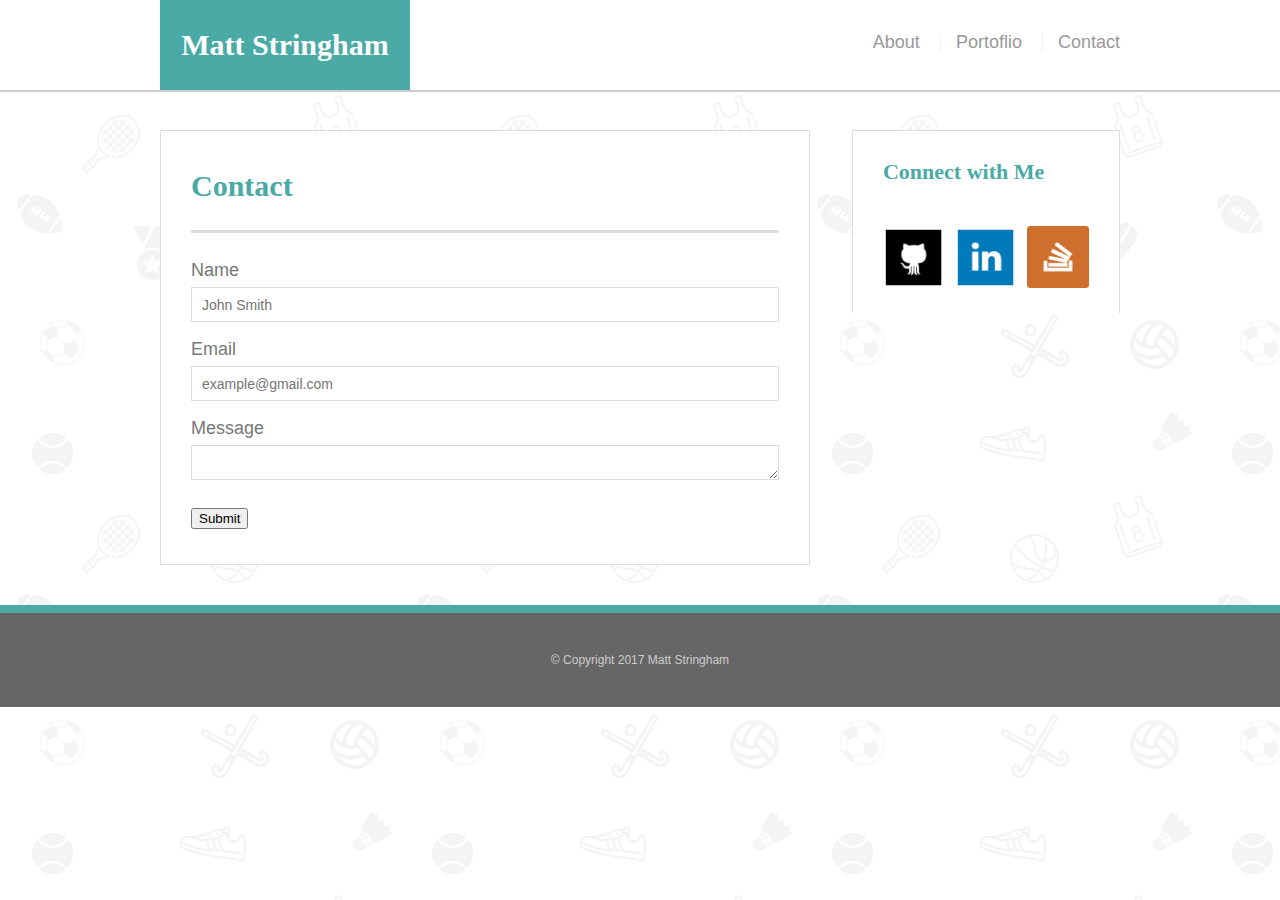
==== contact.html @ e00ac2a1 "Thurs Updates" ====
<!DOCTYPE html>
<html>
<head>
	<title>Student Bio</title>
	<link rel="stylesheet" type="text/css" href="reset.css">
	<link rel="stylesheet" type="text/css" href="style.css">

</head>
<body>

	<header id="masthead">
		<div class="container">
			<a href="index.html" id="logo">Matt Stringham</a>
			<nav>
				<a href="index.html">About</a>
				<a href="portfolio.html">Portoflio</a>
				<a href="contact.html">Contact</a>
			</nav>
		</div>
	</header>
	
	<div id="main-container" class="container">
		<section class="main-container">
			<h1>Contact</h1>
			
			<form id="contact-form">
				<ul>
					<li>
						<label for="name">Name</label>
						<input type="text" name="name" id="name" placeholder="John Smith" required="required">
					</li>
					<li>
						<label for="email">Email</label>
						<input type="text" name="email" id="email" placeholder="example@gmail.com" required="required">
						</label>
					</li>

					<li>
						<label for="message">Message</label>
						<textarea id="message" name="message" required="required"></textarea>
					</li>
				</ul>
				<input type="submit" name="submit">

		</section>

		<section class="sidebar">
			<div id="connect">
				<h2>Connect with Me</h2>

				<img src="Images/github.png" class="social" alt="Github">
				<img src="Images/linkedin.png" class="social" alt="LinkedIn">
				<img src="Images/stackoverflow.png" class="social" alt="Stack Overflow">

			</div>
		</section>
	</div>

	<footer>
		<div class="container">
			&copy; Copyright 2017 Matt Stringham
			
		</div>
	</footer>

</body>
</html>
---- style.css ----
* {
	box-sizing: border-box;
}

body {
	background: url("Images/Sports.png");
	font-size: 18px;
	line-height: 34px;
	font-family: 'arial', 'helvetica neue', helvetica, sans serif;
	color: #777;
}

.container {
	width: 100%;
	max-width: 960px;
	margin: 0 auto;
	clear: both;
}

h1, h2, h3, p {
	margin-bottom: 20px;
}

p:last-child {
	margin-bottom: 0
}

h1, h2, h3 {
	font-family: "Georgia", Times, Times New Roman, serif;
	font-weight: 700;
	color: #4aaaa5;
}

h1 {
	font-size: 30px;
	line-height: 49px;
	border-bottom: 3px solid #ddd;
	padding-bottom: 20px;
}

h2, h3 {
	font-size: 22px;
}

/*header*/

#masthead {
	background: #fff;
	margin: 0 0 30px;
	z-index: 99
	color: #fff;
	overflow: auto;
	border-bottom: 2px solid #ccc;
	width: 100%;
	position: fixed;
}

#logo {
	width: 250px;
	height: 90px;
	background: #4aaaa5;
	float: left;
	font-family: 'Georgia', Times, Times New Roman, serif;
	text-align: center;
	line-height: 90px;
	color: #fff;
	font-weight: 700;
	font-size: 30px;
	text-decoration: none;
}

nav {
	float: right;
	margin-top: 25px;
}

nav a {
	color: #999;
	text-decoration: none;
	margin-left: 15px;
	display: inline-block;
	border-left: 1px solid #efefef;
	padding-left: 15px;
	line-height: 18px;
}

nav a:first-child {
	border-left: 0 none;
}

/*main*/
#main-container {
	padding-top: 130px;
}
.main-container {
	background: #fff;
	padding: 30px;
	margin: 0 0 40px 0;
	width: 100%;
	max-width: 650px;
	float: left;
	border: 1px solid #ddd;
}

.auth-image {
	width: 200px;
	height: auto;
	margin-top: 10px;
	float: left;
	margin-right: 25px;
}

/*sidebar*/

.sidebar {
	background: #fff;
	padding: 30px;
	width: 100%
	max-width: 270px;
	float: right;
	border: 1px solid #ddd;
	margin-bottom: 20px;
}

h3, .sidebar, h2 {
	border-bottom: 20px;
	padding-bottom: 20px;
	margin-bottom: 15px;
	line-height: 22px;
}


.social {
	width: 62px;
	height: 62px;
	margin-top: 8px;
	margin-right: 5px;
}


.social:last-child {
	margin-right: 0;
}

/*footer*/

footer {
	background: #666;
	color: #fff;
	padding: 30px 0;
	clear: both;
	border-top: 8px solid #4aaaa5;
	color: #ccc;
	font-size: 12px;
	text-align: center;
}

/*portfolio*/
.work {
	width: 274px;
	overflow: auto;
	position: relative;
	float: left;
	margin: 20px 0 25px;
}

.work:nth-child(even) {
	margin-right: 40px;
}

.work img {
	width: 100%;
	border: 0 none;
	opacity: .8;
}

.work h3 {
	border-bottom: 0;
	background: #4aaaa5;
	color: #fff;
	text-align: center;
	position: absolute;
	bottom: 20px;
	padding: 15px;
	width: 100%;
	line-height: 30px;
	margin-bottom: 0;
	font-weight: 300;
}


/*contact*/

#contact-form ul {
	margin-bottom: 20px;
}

#contact-form li {
	margin-bottom: 10px;
}

label,
input[type=text],
input[type=email],
textarea {
	display: block;
	width: 100%;
}

input[type=text],
input[type=email],
textarea {
	height: 35px;
	border: 1px solid #ddd;
	padding: 0 10px;
	font-size: 14px;
}
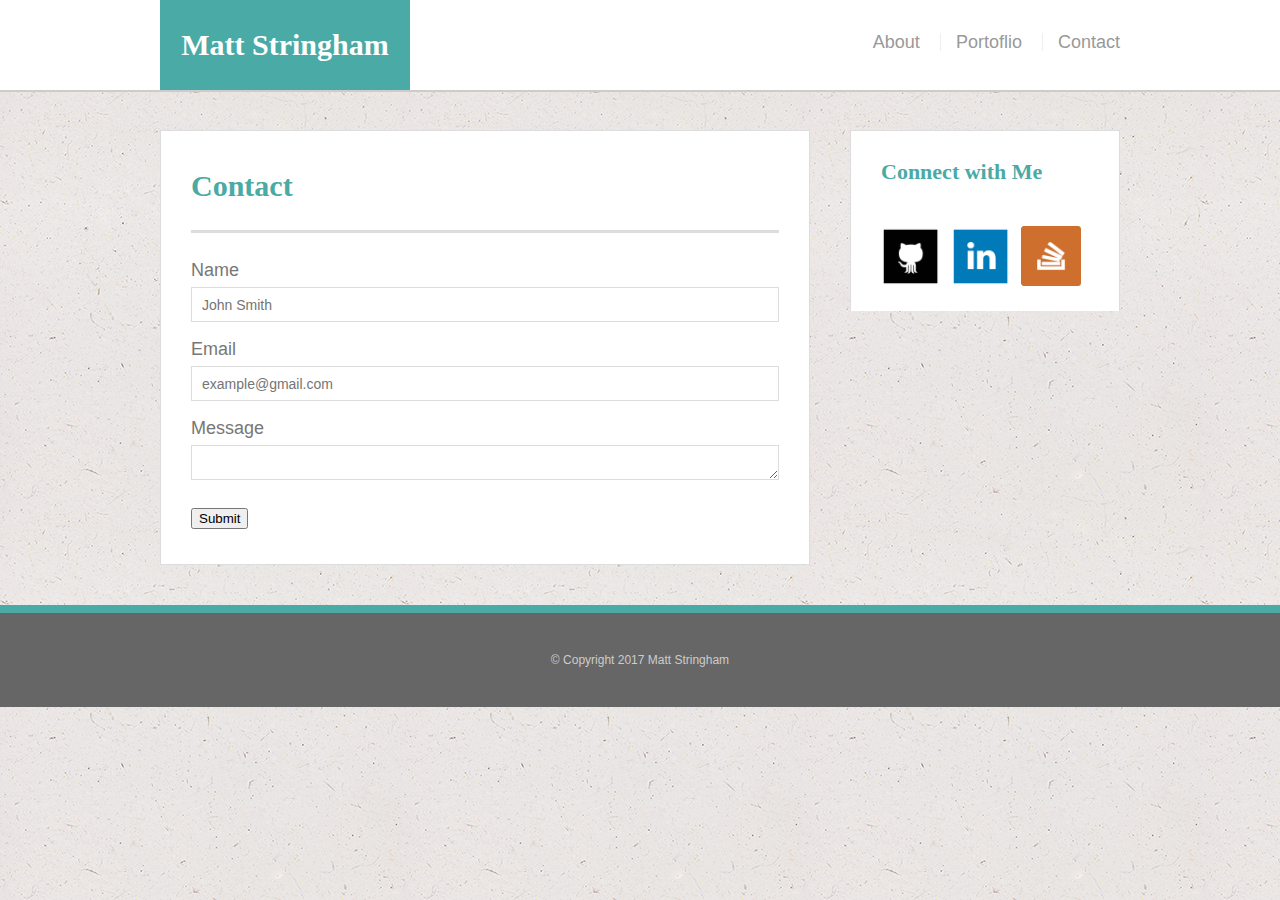
==== commit 204fb47a: "Bootstrap updates" ====
--- a/contact.html
+++ b/contact.html
@@ -3,6 +3,7 @@
 <head>
 	<title>Student Bio</title>
 	<link rel="stylesheet" type="text/css" href="reset.css">
+	<link rel="stylesheet" href="https://maxcdn.bootstrapcdn.com/bootstrap/4.0.0-beta/css/bootstrap.min.css" integrity="sha384-/Y6pD6FV/Vv2HJnA6t+vslU6fwYXjCFtcEpHbNJ0lyAFsXTsjBbfaDjzALeQsN6M" crossorigin="anonymous">
 	<link rel="stylesheet" type="text/css" href="style.css">
 
 </head>
@@ -40,7 +41,7 @@
 						<textarea id="message" name="message" required="required"></textarea>
 					</li>
 				</ul>
-				<input type="submit" name="submit">
+				<input type="submit" class="btn btn-light" name="submit">
 
 		</section>
 
--- a/style.css
+++ b/style.css
@@ -3,7 +3,7 @@
 }
 
 body {
-	background: url("Images/Sports.png");
+	background: url("Images/marble.png");
 	font-size: 18px;
 	line-height: 34px;
 	font-family: 'arial', 'helvetica neue', helvetica, sans serif;
@@ -53,6 +53,7 @@
 	border-bottom: 2px solid #ccc;
 	width: 100%;
 	position: fixed;
+	opacity: 1;
 }
 
 #logo {
@@ -115,11 +116,12 @@
 .sidebar {
 	background: #fff;
 	padding: 30px;
-	width: 100%
+	width: 100%;
 	max-width: 270px;
 	float: right;
 	border: 1px solid #ddd;
-	margin-bottom: 20px;
+	border-bottom: 1px solid #ddd;
+	margin-bottom: 0px;
 }
 
 h3, .sidebar, h2 {
@@ -131,8 +133,7 @@
 
 
 .social {
-	width: 62px;
-	height: 62px;
+	height: 60px;
 	margin-top: 8px;
 	margin-right: 5px;
 }
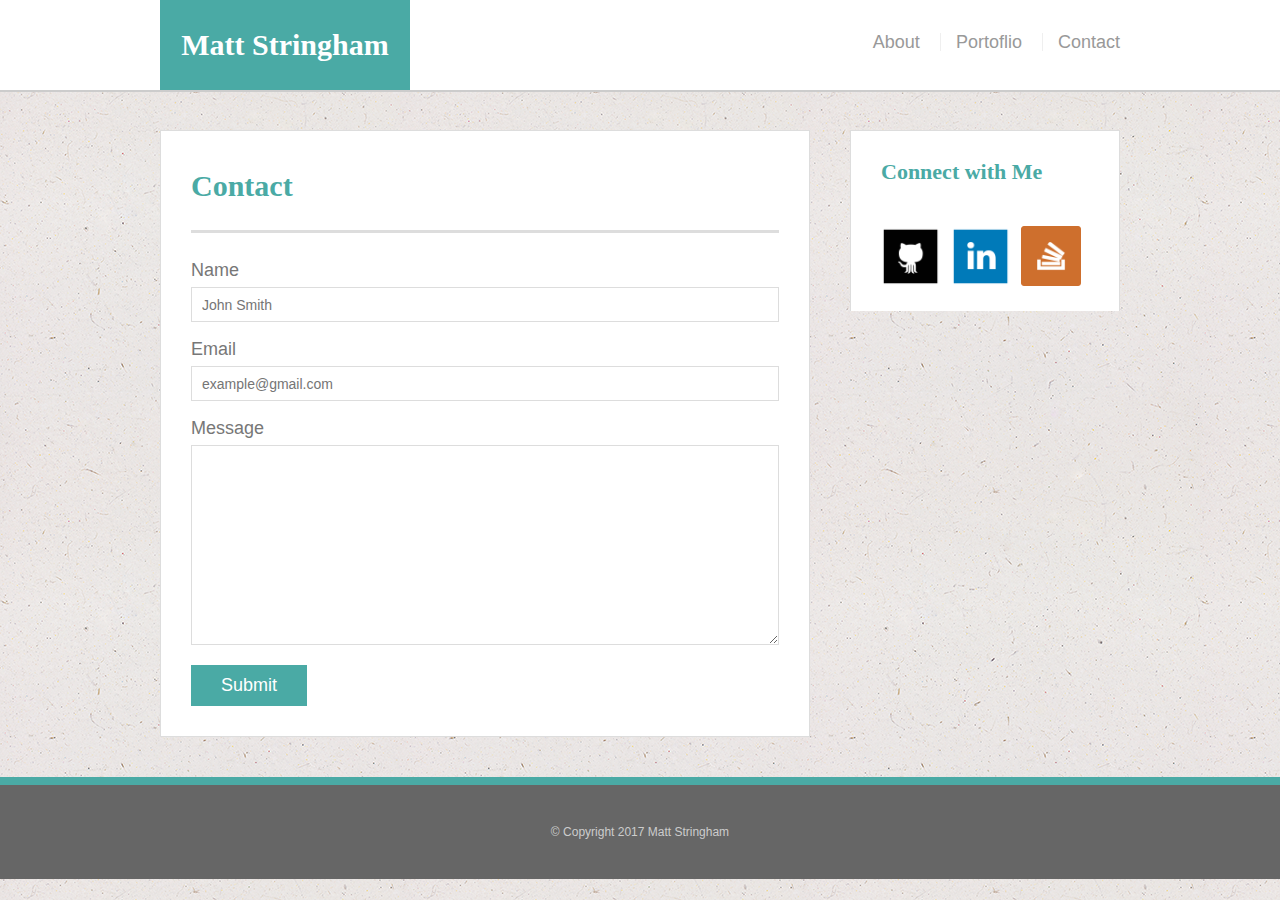
==== commit 7621cd33: "final push" ====
--- a/contact.html
+++ b/contact.html
@@ -3,8 +3,7 @@
 <head>
 	<title>Student Bio</title>
 	<link rel="stylesheet" type="text/css" href="reset.css">
-	<link rel="stylesheet" href="https://maxcdn.bootstrapcdn.com/bootstrap/4.0.0-beta/css/bootstrap.min.css" integrity="sha384-/Y6pD6FV/Vv2HJnA6t+vslU6fwYXjCFtcEpHbNJ0lyAFsXTsjBbfaDjzALeQsN6M" crossorigin="anonymous">
-	<link rel="stylesheet" type="text/css" href="style.css">
+		<link rel="stylesheet" type="text/css" href="style.css">
 
 </head>
 <body>
--- a/style.css
+++ b/style.css
@@ -54,6 +54,7 @@
 	width: 100%;
 	position: fixed;
 	opacity: 1;
+	z-index: 9999;
 }
 
 #logo {
@@ -215,4 +216,18 @@
 	border: 1px solid #ddd;
 	padding: 0 10px;
 	font-size: 14px;
-}+}
+
+textarea {
+	height: 200px;
+}
+
+input[type=submit] {
+	background: #4aaaa5;
+	border: 0 none;
+	color: #fff;
+	font-size: 18px;
+	padding: 10px 30px;
+	cursor: pointer;
+
+}
